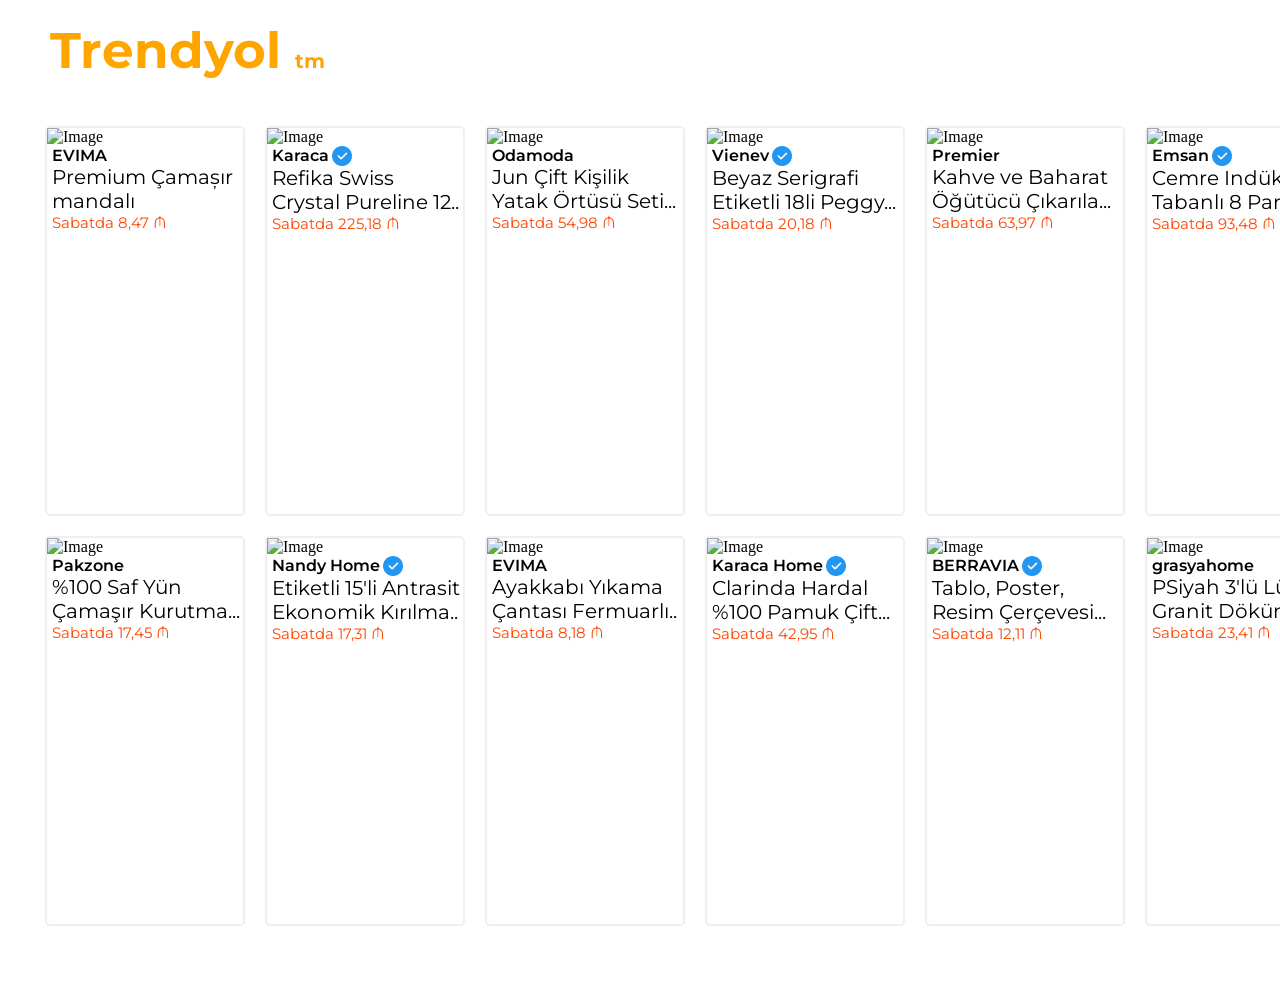
==== index.html @ 54398811 "first commit" ====
<!DOCTYPE html>
<html lang="en">
<head>
    <meta charset="UTF-8">
    <meta name="viewport" content="width=device-width, initial-scale=1.0">
    <link rel="stylesheet" href="./style.css">
    <title>kachowww</title>
</head>
<body>

    <h1>Trendyol <span>tm</span></h1>

    
    <div class="all-items">
        <div class="first-item boxes">
            <div class="image">
                <img src="https://cdn.dsmcdn.com/ty1922/prod/QC_PREP/20260608/00/0aded602-3ca5-3fa8-ba98-977af8912da9/1_org_zoom.jpg" alt="Image">
            </div>

            <div class="brand1">
                <p class="brand">EVIMA</p>

                <!-- <img src="./images/check.png" alt=""> -->
            </div>

            <div class="name">
                <p>Premium Çamașır mandalı</p>
                <p class="price">Sabatda 8,47 ₼</p>
            </div>
        </div>

        <div class="first-item boxes">
            <div class="image">
                <img src="https://cdn.dsmcdn.com/mnresize/620/920/ty1957/prod/QC_ENRICHMENT/20260911/15/402eaffc-b68f-30a2-90b9-9aa2d2097036/1_org_zoom.jpg" alt="Image">
            </div>

            <div class="brand1">
                <p class="brand">Karaca</p>

                <img src="./images/check.png" alt="">
            </div>

            <div class="name">
                <p>Refika Swiss Crystal Pureline 12..</p>
                <p class="price">Sabatda 225,18 ₼</p>
            </div>
        </div>


        <div class="first-item boxes">
            <div class="image">
                <img src="https://cdn.dsmcdn.com/mnresize/620/920/ty1694/prod/QC_PREP/20250615/13/5dc47fe9-07b8-3ac6-9a8b-139fb96290ff/1_org_zoom.jpg" alt="Image">
            </div>

            <div class="brand1">
                <p class="brand">Odamoda</p>

                <!-- <img src="./images/check.png" alt=""> -->
            </div>

            <div class="name">
                <p>Jun Çift Kişilik Yatak Örtüsü Seti...</p>
                <p class="price">Sabatda 54,98 ₼</p>
            </div>
        </div>


        <div class="first-item boxes">
            <div class="image">
                <img src="https://cdn.dsmcdn.com/mnresize/620/920/ty1665/prod/QC/20250422/21/53f4c7ca-aa16-369a-8715-70b47365ca45/1_org_zoom.jpg" alt="Image">
            </div>

            <div class="brand1">
                <p class="brand">Vienev</p>

                <img src="./images/check.png" alt="">
            </div>

            <div class="name">
                <p>Beyaz Serigrafi Etiketli 18li Peggy...</p>
                <p class="price">Sabatda 20,18 ₼</p>
            </div>
        </div>


        <div class="first-item boxes">
            <div class="image">
                <img src="https://cdn.dsmcdn.com/mnresize/620/920/ty1911/prod/QC_PREP/20260522/16/b3c61044-be6c-3904-9fce-cd461a072479/1_org_zoom.jpg" alt="Image">
            </div>

            <div class="brand1">
                <p class="brand">Premier</p>

                <!-- <img src="./images/check.png" alt=""> -->
            </div>

            <div class="name">
                <p>Kahve ve Baharat Öğütücü Çıkarıla...</p>
                <p class="price">Sabatda 63,97 ₼</p>
            </div>
        </div>

        <div class="first-item boxes">
            <div class="image">
                <img src="https://cdn.dsmcdn.com/mnresize/620/920/ty1716/product/media/images/prod/PIM/20250729/06/0e07f423-cfc4-407a-a5cd-0a0255333762/1_org_zoom.jpg" alt="Image">
            </div>

            <div class="brand1">
                <p class="brand">Emsan</p>

                <img src="./images/check.png" alt="">
            </div>

            <div class="name">
                <p>Cemre Indüksiyon Tabanlı 8 Parça...</p>
                <p class="price">Sabatda 93,48 ₼</p>
            </div>
        </div>
        <div class="first-item boxes">
            <div class="image">
                <img src="https://cdn.dsmcdn.com/mnresize/620/920/ty1939/prod/QC_ENRICHMENT/20260729/22/d94cd855-91d3-3b2e-add8-26eb8dd95380/1_org_zoom.jpg" alt="Image">
            </div>

            <div class="brand1">
                <p class="brand">Pakzone</p>

                <!-- <img src="./images/check.png" alt=""> -->
            </div>

            <div class="name">
                <p>%100 Saf Yün Çamaşır Kurutma...</p>
                <p class="price">Sabatda 17,45 ₼</p>
            </div>
        </div>
        <div class="first-item boxes">
            <div class="image">
                <img src="https://cdn.dsmcdn.com/mnresize/620/920/ty1954/prod/QC_ENRICHMENT/20260907/17/1d6b7cf5-cc33-3091-bbfc-1709e9ca0257/1_org_zoom.jpg" alt="Image">
            </div>

            <div class="brand1">
                <p class="brand">Nandy Home</p>

                <img src="./images/check.png" alt="">
            </div>

            <div class="name">
                <p>Etiketli 15'li Antrasit Ekonomik Kırılma..</p>
                <p class="price">Sabatda 17,31 ₼</p>
            </div>
        </div>
        <div class="first-item boxes">
            <div class="image">
                <img src="https://cdn.dsmcdn.com/mnresize/620/920/ty1956/prod/QC_ENRICHMENT/20260915/15/c84991e1-ecdb-35fa-8ef6-a4620636e8b9/1_org_zoom.jpg" alt="Image">
            </div>

            <div class="brand1">
                <p class="brand">EVIMA</p>

                <!-- <img src="./images/check.png" alt=""> -->
            </div>

            <div class="name">
                <p>Ayakkabı Yıkama Çantası Fermuarlı..</p>
                <p class="price">Sabatda 8,18 ₼</p>
            </div>
        </div>
        <div class="first-item boxes">
            <div class="image">
                <img src="https://cdn.dsmcdn.com/mnresize/620/920/ty1000440/product/media/images/prod/PIM/20260826/11/bf0b8d21-7319-4319-b54e-b631068f18c0/1_org_zoom.jpg" alt="Image">
            </div>

            <div class="brand1">
                <p class="brand">Karaca Home</p>

                <img src="./images/check.png" alt="">
            </div>

            <div class="name">
                <p>Clarinda Hardal %100 Pamuk Çift...</p> 
                <p class="price">Sabatda 42,95 ₼</p>
            </div>
        </div>
        <div class="first-item boxes">
            <div class="image">
                <img src="https://cdn.dsmcdn.com/mnresize/620/920/ty1827/prod/QC_PREP/20260217/20/4908d2aa-f221-3c03-bd02-bcd42f1c89f1/1_org_zoom.jpg" alt="Image">
            </div>

            <div class="brand1">
                <p class="brand">BERRAVIA</p>

                <img src="./images/check.png" alt="">
            </div>

            <div class="name">
                <p>Tablo, Poster, Resim Çerçevesi...</p>
                <p class="price">Sabatda 12,11 ₼</p>
            </div>
        </div>
        <div class="first-item boxes">
            <div class="image">
                <img src="https://cdn.dsmcdn.com/mnresize/620/920/ty961/product/media/images/20230703/23/390751170/974857978/1/1_org_zoom.jpg" alt="Image">
            </div>

            <div class="brand1">
                <p class="brand">grasyahome</p>

                <!-- <img src="./images/check.png" alt=""> -->
            </div>

            <div class="name">
                <p>PSiyah 3'lü Lüx Granit Döküm Sa..</p>
                <p class="price">Sabatda 23,41 ₼</p>
            </div>
        </div>
    </div>
</body>
</html>
---- style.css ----
*{
    margin: 0px;
    padding: 0px;
    box-sizing: border-box;
}

@font-face {
    font-family: "name";
    src: url(./fonts/Montserrat-VariableFont_wght.ttf);
}

h1{
    padding-left: 50px;
    padding-top: 20px;
    font-size: 50px;
    font-family: "name";
    color: orange;
}

span{
    font-size: 20px;
}

.all-items{
    width: 1315px;
    height: 820px;
    margin: 45px;
    display: flex;
    flex-wrap: wrap;
    gap: 20px;
    align-content: flex-start;
    /* border: 5px solid black; */
}

.boxes{
    width: 200px;
    height: 390px;
    border: 2px solid rgb(239, 239, 239);
    border-radius: 5px;
}

.image :nth-child(1){
    width: 196.5px;
    height: 290px;
}

.brand{
    font-weight: 600;
    font-family: "name";
}

.brand1 :nth-child(2){
    width: 20px;
    height: 20px;
}

.brand1{
    display: flex;
    padding-left: 5px;
    gap: 3px;
}


.name{
    padding-left: 5px;
    font-family: "name";
    font-size: 20px;
}

.price{
    color: orangered;
    font-size: 15px;
}
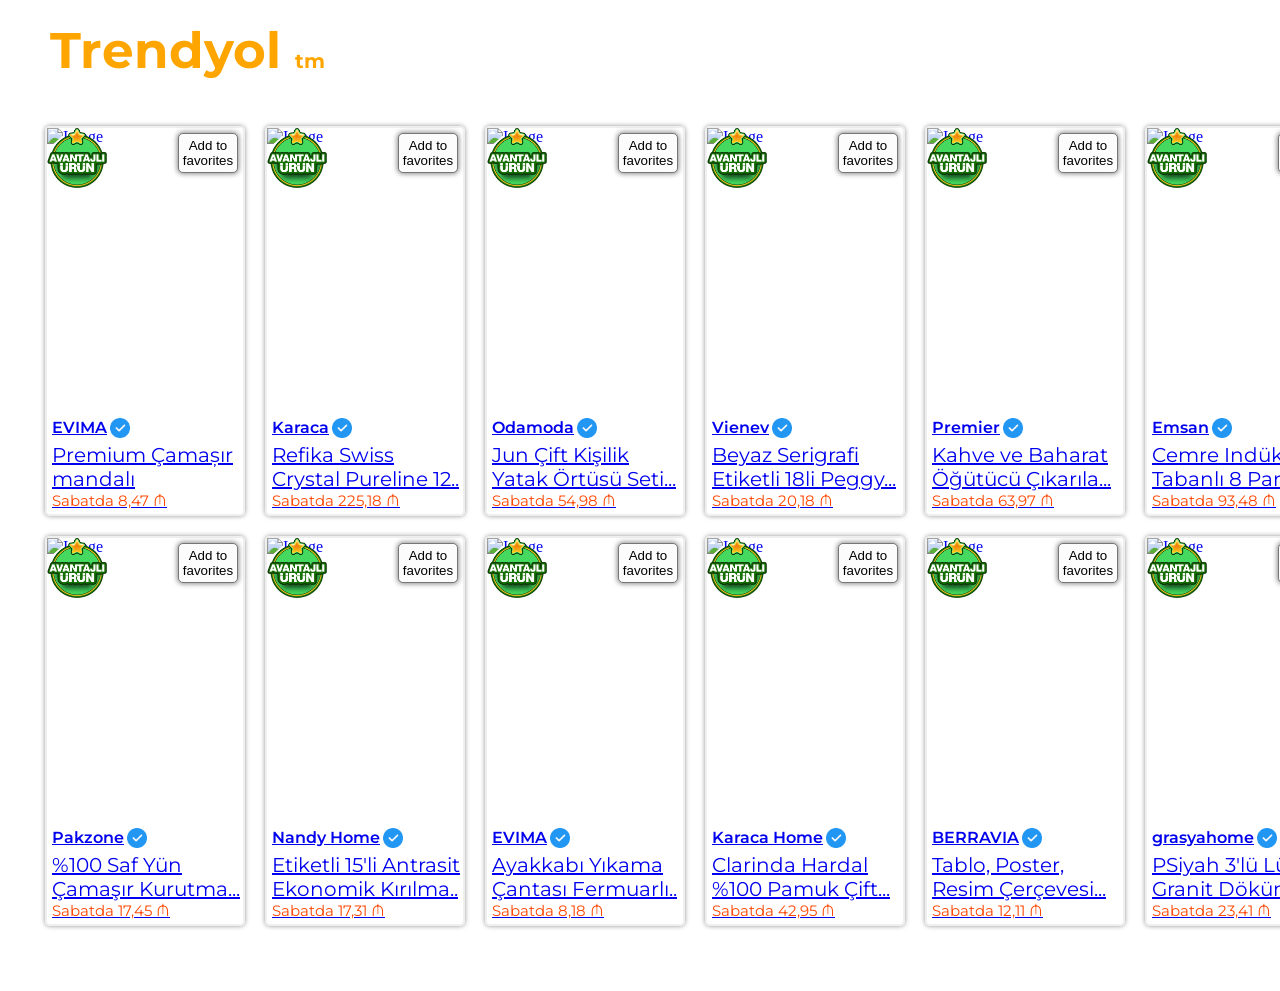
==== commit 74230168: "second commit" ====
--- a/index.html
+++ b/index.html
@@ -12,206 +12,283 @@
 
     
     <div class="all-items">
-        <div class="first-item boxes">
-            <div class="image">
-                <img src="https://cdn.dsmcdn.com/ty1922/prod/QC_PREP/20260608/00/0aded602-3ca5-3fa8-ba98-977af8912da9/1_org_zoom.jpg" alt="Image">
-            </div>
-
-            <div class="brand1">
-                <p class="brand">EVIMA</p>
-
-                <!-- <img src="./images/check.png" alt=""> -->
-            </div>
-
-            <div class="name">
-                <p>Premium Çamașır mandalı</p>
-                <p class="price">Sabatda 8,47 ₼</p>
-            </div>
-        </div>
-
-        <div class="first-item boxes">
-            <div class="image">
-                <img src="https://cdn.dsmcdn.com/mnresize/620/920/ty1957/prod/QC_ENRICHMENT/20260911/15/402eaffc-b68f-30a2-90b9-9aa2d2097036/1_org_zoom.jpg" alt="Image">
-            </div>
-
-            <div class="brand1">
-                <p class="brand">Karaca</p>
-
-                <img src="./images/check.png" alt="">
-            </div>
-
-            <div class="name">
-                <p>Refika Swiss Crystal Pureline 12..</p>
-                <p class="price">Sabatda 225,18 ₼</p>
-            </div>
-        </div>
-
-
-        <div class="first-item boxes">
-            <div class="image">
-                <img src="https://cdn.dsmcdn.com/mnresize/620/920/ty1694/prod/QC_PREP/20250615/13/5dc47fe9-07b8-3ac6-9a8b-139fb96290ff/1_org_zoom.jpg" alt="Image">
-            </div>
-
-            <div class="brand1">
-                <p class="brand">Odamoda</p>
-
-                <!-- <img src="./images/check.png" alt=""> -->
-            </div>
-
-            <div class="name">
-                <p>Jun Çift Kişilik Yatak Örtüsü Seti...</p>
-                <p class="price">Sabatda 54,98 ₼</p>
-            </div>
-        </div>
-
-
-        <div class="first-item boxes">
-            <div class="image">
-                <img src="https://cdn.dsmcdn.com/mnresize/620/920/ty1665/prod/QC/20250422/21/53f4c7ca-aa16-369a-8715-70b47365ca45/1_org_zoom.jpg" alt="Image">
-            </div>
-
-            <div class="brand1">
-                <p class="brand">Vienev</p>
-
-                <img src="./images/check.png" alt="">
-            </div>
-
-            <div class="name">
-                <p>Beyaz Serigrafi Etiketli 18li Peggy...</p>
-                <p class="price">Sabatda 20,18 ₼</p>
-            </div>
-        </div>
-
-
-        <div class="first-item boxes">
-            <div class="image">
-                <img src="https://cdn.dsmcdn.com/mnresize/620/920/ty1911/prod/QC_PREP/20260522/16/b3c61044-be6c-3904-9fce-cd461a072479/1_org_zoom.jpg" alt="Image">
-            </div>
-
-            <div class="brand1">
-                <p class="brand">Premier</p>
-
-                <!-- <img src="./images/check.png" alt=""> -->
-            </div>
-
-            <div class="name">
-                <p>Kahve ve Baharat Öğütücü Çıkarıla...</p>
-                <p class="price">Sabatda 63,97 ₼</p>
-            </div>
-        </div>
-
-        <div class="first-item boxes">
-            <div class="image">
-                <img src="https://cdn.dsmcdn.com/mnresize/620/920/ty1716/product/media/images/prod/PIM/20250729/06/0e07f423-cfc4-407a-a5cd-0a0255333762/1_org_zoom.jpg" alt="Image">
-            </div>
-
-            <div class="brand1">
-                <p class="brand">Emsan</p>
-
-                <img src="./images/check.png" alt="">
-            </div>
-
-            <div class="name">
-                <p>Cemre Indüksiyon Tabanlı 8 Parça...</p>
-                <p class="price">Sabatda 93,48 ₼</p>
-            </div>
-        </div>
-        <div class="first-item boxes">
-            <div class="image">
-                <img src="https://cdn.dsmcdn.com/mnresize/620/920/ty1939/prod/QC_ENRICHMENT/20260729/22/d94cd855-91d3-3b2e-add8-26eb8dd95380/1_org_zoom.jpg" alt="Image">
-            </div>
-
-            <div class="brand1">
-                <p class="brand">Pakzone</p>
-
-                <!-- <img src="./images/check.png" alt=""> -->
-            </div>
-
-            <div class="name">
-                <p>%100 Saf Yün Çamaşır Kurutma...</p>
-                <p class="price">Sabatda 17,45 ₼</p>
-            </div>
-        </div>
-        <div class="first-item boxes">
-            <div class="image">
-                <img src="https://cdn.dsmcdn.com/mnresize/620/920/ty1954/prod/QC_ENRICHMENT/20260907/17/1d6b7cf5-cc33-3091-bbfc-1709e9ca0257/1_org_zoom.jpg" alt="Image">
-            </div>
-
-            <div class="brand1">
-                <p class="brand">Nandy Home</p>
-
-                <img src="./images/check.png" alt="">
-            </div>
-
-            <div class="name">
-                <p>Etiketli 15'li Antrasit Ekonomik Kırılma..</p>
-                <p class="price">Sabatda 17,31 ₼</p>
-            </div>
-        </div>
-        <div class="first-item boxes">
-            <div class="image">
-                <img src="https://cdn.dsmcdn.com/mnresize/620/920/ty1956/prod/QC_ENRICHMENT/20260915/15/c84991e1-ecdb-35fa-8ef6-a4620636e8b9/1_org_zoom.jpg" alt="Image">
-            </div>
-
-            <div class="brand1">
-                <p class="brand">EVIMA</p>
-
-                <!-- <img src="./images/check.png" alt=""> -->
-            </div>
-
-            <div class="name">
-                <p>Ayakkabı Yıkama Çantası Fermuarlı..</p>
-                <p class="price">Sabatda 8,18 ₼</p>
-            </div>
-        </div>
-        <div class="first-item boxes">
-            <div class="image">
-                <img src="https://cdn.dsmcdn.com/mnresize/620/920/ty1000440/product/media/images/prod/PIM/20260826/11/bf0b8d21-7319-4319-b54e-b631068f18c0/1_org_zoom.jpg" alt="Image">
-            </div>
-
-            <div class="brand1">
-                <p class="brand">Karaca Home</p>
-
-                <img src="./images/check.png" alt="">
-            </div>
-
-            <div class="name">
-                <p>Clarinda Hardal %100 Pamuk Çift...</p> 
-                <p class="price">Sabatda 42,95 ₼</p>
-            </div>
-        </div>
-        <div class="first-item boxes">
-            <div class="image">
-                <img src="https://cdn.dsmcdn.com/mnresize/620/920/ty1827/prod/QC_PREP/20260217/20/4908d2aa-f221-3c03-bd02-bcd42f1c89f1/1_org_zoom.jpg" alt="Image">
-            </div>
-
-            <div class="brand1">
-                <p class="brand">BERRAVIA</p>
-
-                <img src="./images/check.png" alt="">
-            </div>
-
-            <div class="name">
-                <p>Tablo, Poster, Resim Çerçevesi...</p>
-                <p class="price">Sabatda 12,11 ₼</p>
-            </div>
-        </div>
-        <div class="first-item boxes">
-            <div class="image">
-                <img src="https://cdn.dsmcdn.com/mnresize/620/920/ty961/product/media/images/20230703/23/390751170/974857978/1/1_org_zoom.jpg" alt="Image">
-            </div>
-
-            <div class="brand1">
-                <p class="brand">grasyahome</p>
-
-                <!-- <img src="./images/check.png" alt=""> -->
-            </div>
-
-            <div class="name">
-                <p>PSiyah 3'lü Lüx Granit Döküm Sa..</p>
-                <p class="price">Sabatda 23,41 ₼</p>
-            </div>
-        </div>
+        <a href="https://www.trendyol.com/evima/premium-camasir-mandali-kirilmaz-yaysiz-dayanikli-mandal-seti-p-1154044651?boutiqueId=61&merchantId=340740" target="_blank">
+            <div class="first-item boxes">
+                <div class="image">
+                    <img src="https://cdn.dsmcdn.com/ty1922/prod/QC_PREP/20260608/00/0aded602-3ca5-3fa8-ba98-977af8912da9/1_org_zoom.jpg" alt="Image">
+
+                    <img src="./images/logo thingy.webp" alt="logo">
+
+                    <button type="button" class="button1">Add to favorites</button>
+                </div>
+
+                <div class="brand1">
+                    <p class="brand">EVIMA</p>
+
+                    <img src="./images/check.png" alt="">
+                </div>
+
+                <div class="name">
+                    <p>Premium Çamașır mandalı</p>
+                    <p class="price">Sabatda 8,47 ₼</p>
+                </div>
+            </div>
+        </a>
+
+        <a href="https://www.trendyol.com/karaca/x-refika-swiss-crystal-pureline-12-parca-tencere-ve-tava-seti-almond-cream-servis-seti-hediyeli-p-988795658?boutiqueId=61&merchantId=253958" target="_blank">
+            <div class="first-item boxes">
+                <div class="image">
+                    <img src="https://cdn.dsmcdn.com/mnresize/620/920/ty1957/prod/QC_ENRICHMENT/20260911/15/402eaffc-b68f-30a2-90b9-9aa2d2097036/1_org_zoom.jpg" alt="Image">
+
+                    <img src="./images/logo thingy.webp" alt="logo">
+
+                        <button type="button" class="button1">Add to favorites</button>
+                </div>
+
+                <div class="brand1">
+                    <p class="brand">Karaca</p>
+
+                    <img src="./images/check.png" alt="">
+                </div>
+
+                <div class="name">
+                    <p>Refika Swiss Crystal Pureline 12..</p>
+                    <p class="price">Sabatda 225,18 ₼</p>
+                </div>
+            </div>
+        </a>
+
+        <a href="https://www.trendyol.com/odamoda/jun-cift-kisilik-yatak-ortusu-seti-ekru-iskandinav-bohem-puskullu-ortu-takimi-sik-kutu-ve-paket-p-945029984?boutiqueId=61&merchantId=275907" target="_blank">
+            <div class="first-item boxes">
+                <div class="image">
+                    <img src="https://cdn.dsmcdn.com/mnresize/620/920/ty1694/prod/QC_PREP/20250615/13/5dc47fe9-07b8-3ac6-9a8b-139fb96290ff/1_org_zoom.jpg" alt="Image">
+
+                    <img src="./images/logo thingy.webp" alt="logo">
+
+                        <button type="button" class="button1">Add to favorites</button>
+                </div>
+
+                <div class="brand1">
+                    <p class="brand">Odamoda</p>
+
+                    <img src="./images/check.png" alt="">
+                </div>
+
+                <div class="name">
+                    <p>Jun Çift Kişilik Yatak Örtüsü Seti...</p>
+                    <p class="price">Sabatda 54,98 ₼</p>
+                </div>
+            </div>
+        </a>
+
+        <a href="https://www.trendyol.com/vienev/beyaz-serigrafi-etiketli-18li-peggy-kare-erzak-ve-baharat-full-set-6x-1-75-12x-0-45-ant-p-744343821?boutiqueId=61&merchantId=311243" target="_blank">
+            <div class="first-item boxes">
+                <div class="image">
+                    <img src="https://cdn.dsmcdn.com/mnresize/620/920/ty1665/prod/QC/20250422/21/53f4c7ca-aa16-369a-8715-70b47365ca45/1_org_zoom.jpg" alt="Image">
+
+                    <img src="./images/logo thingy.webp" alt="logo">
+
+                        <button type="button" class="button1">Add to favorites</button>
+                </div>
+
+                <div class="brand1">
+                    <p class="brand">Vienev</p>
+
+                    <img src="./images/check.png" alt="">
+                </div>
+
+                <div class="name">
+                    <p>Beyaz Serigrafi Etiketli 18li Peggy...</p>
+                    <p class="price">Sabatda 20,18 ₼</p>
+                </div>
+            </div>
+        </a>
+
+        <a href="https://www.trendyol.com/sinbo/scm-2997-kahve-baharat-ogutucu-gold-p-933617238?boutiqueId=61&merchantId=143760" target="_blank">
+            <div class="first-item boxes">
+                <div class="image">
+                    <img src="https://cdn.dsmcdn.com/mnresize/620/920/ty1911/prod/QC_PREP/20260522/16/b3c61044-be6c-3904-9fce-cd461a072479/1_org_zoom.jpg" alt="Image">
+
+                    <img src="./images/logo thingy.webp" alt="logo">
+
+                        <button type="button" class="button1">Add to favorites</button>
+                </div>
+
+                <div class="brand1">
+                    <p class="brand">Premier</p>
+
+                    <img src="./images/check.png" alt="">
+                </div>
+
+                <div class="name">
+                    <p>Kahve ve Baharat Öğütücü Çıkarıla...</p>
+                    <p class="price">Sabatda 63,97 ₼</p>
+                </div>
+            </div>
+        </a>
+
+        <a href="https://www.trendyol.com/sinbo/scm-2997-kahve-baharat-ogutucu-gold-p-933617238?boutiqueId=61&merchantId=143760" target="_blank">
+            <div class="first-item boxes">
+                <div class="image">
+                    <img src="https://cdn.dsmcdn.com/mnresize/620/920/ty1716/product/media/images/prod/PIM/20250729/06/0e07f423-cfc4-407a-a5cd-0a0255333762/1_org_zoom.jpg" alt="Image">
+
+                    <img src="./images/logo thingy.webp" alt="logo">
+
+                    <button type="button" class="button1">Add to favorites</button>
+
+                    
+                </div>
+
+                <div class="brand1">
+                    <p class="brand">Emsan</p>
+
+                    <img src="./images/check.png" alt="">
+                </div>
+
+                <div class="name">
+                    <p>Cemre Indüksiyon Tabanlı 8 Parça...</p>
+                    <p class="price">Sabatda 93,48 ₼</p>
+                </div>
+            </div>
+        </a>
+
+        <a href="https://www.trendyol.com/emsan/cemre-induksiyon-tabanli-8-parca-celik-tencere-seti-p-2288982?boutiqueId=689733&merchantId=968" target="_blank">
+            <div class="first-item boxes">
+                <div class="image">
+                    <img src="https://cdn.dsmcdn.com/mnresize/620/920/ty1939/prod/QC_ENRICHMENT/20260729/22/d94cd855-91d3-3b2e-add8-26eb8dd95380/1_org_zoom.jpg" alt="Image">
+
+                    <img src="./images/logo thingy.webp" alt="logo">
+
+                        <button type="button" class="button1">Add to favorites</button>
+                </div>
+
+                <div class="brand1">
+                    <p class="brand">Pakzone</p>
+
+                    <img src="./images/check.png" alt="">
+                </div>
+
+                <div class="name">
+                    <p>%100 Saf Yün Çamaşır Kurutma...</p>
+                    <p class="price">Sabatda 17,45 ₼</p>
+                </div>
+            </div>
+        </a>
+
+        <a href="https://www.trendyol.com/pakzone/100-saf-yun-camasir-kurutma-toplari-dogal-yumusatici-kurutma-makinesi-icin-3-adet-p-1177469647?boutiqueId=61&merchantId=176892" target="_blank">
+            <div class="first-item boxes">
+                <div class="image">
+                    <img src="https://cdn.dsmcdn.com/mnresize/620/920/ty1954/prod/QC_ENRICHMENT/20260907/17/1d6b7cf5-cc33-3091-bbfc-1709e9ca0257/1_org_zoom.jpg" alt="Image">
+
+                    <img src="./images/logo thingy.webp" alt="logo">
+
+                        <button type="button" class="button1">Add to favorites</button>
+                </div>
+
+                <div class="brand1">
+                    <p class="brand">Nandy Home</p>
+
+                    <img src="./images/check.png" alt="">
+                </div>
+
+                <div class="name">
+                    <p>Etiketli 15'li Antrasit Ekonomik Kırılma..</p>
+                    <p class="price">Sabatda 17,31 ₼</p>
+                </div>
+            </div>
+        </a>
+        
+        <a href="https://www.trendyol.com/evima/ayakkabi-yikama-cantasi-fermuarli-beyaz-mikrofiber-koruyucu-camasir-filesi-p-952278058?boutiqueId=61&merchantId=340740" target="_blank">
+            <div class="first-item boxes">
+                <div class="image">
+                    <img src="https://cdn.dsmcdn.com/mnresize/620/920/ty1956/prod/QC_ENRICHMENT/20260915/15/c84991e1-ecdb-35fa-8ef6-a4620636e8b9/1_org_zoom.jpg" alt="Image">
+
+                    <img src="./images/logo thingy.webp" alt="logo">
+
+                        <button type="button" class="button1">Add to favorites</button>
+                </div>
+
+                <div class="brand1">
+                    <p class="brand">EVIMA</p>
+
+                    <img src="./images/check.png" alt="">
+                </div>
+
+                <div class="name">
+                    <p>Ayakkabı Yıkama Çantası Fermuarlı..</p>
+                    <p class="price">Sabatda 8,18 ₼</p>
+                </div>
+            </div>
+        </a>
+
+        <a href="https://www.trendyol.com/karaca-home/clarinda-hardal-100-pamuk-cift-kisilik-lastik-carsafli-nevresim-takimi-p-55781628?boutiqueId=61&merchantId=250713" target="_blank">
+            <div class="first-item boxes">
+                <div class="image">
+                    <img src="https://cdn.dsmcdn.com/mnresize/620/920/ty1000440/product/media/images/prod/PIM/20260826/11/bf0b8d21-7319-4319-b54e-b631068f18c0/1_org_zoom.jpg" alt="Image">
+
+                    <img src="./images/logo thingy.webp" alt="logo">
+
+                        <button type="button" class="button1">Add to favorites</button>
+                </div>
+
+                <div class="brand1">
+                    <p class="brand">Karaca Home</p>
+
+                    <img src="./images/check.png" alt="">
+                </div>
+
+                <div class="name">
+                    <p>Clarinda Hardal %100 Pamuk Çift...</p> 
+                    <p class="price">Sabatda 42,95 ₼</p>
+                </div>
+            </div>
+        </a>
+
+        <a href="https://www.trendyol.com/homepack/beyaz-cerceveli-poster-cerceve-bos-cerceve-resim-cercevesi-beyaz-cerceve-p-1105549290?boutiqueId=61&merchantId=221004" target="_blank">
+            <div class="first-item boxes">
+                <div class="image">
+                    <img src="https://cdn.dsmcdn.com/mnresize/620/920/ty1827/prod/QC_PREP/20260217/20/4908d2aa-f221-3c03-bd02-bcd42f1c89f1/1_org_zoom.jpg" alt="Image">
+
+                    <img src="./images/logo thingy.webp" alt="logo">
+
+                        <button type="button" class="button1">Add to favorites</button>
+                </div>
+
+                <div class="brand1">
+                    <p class="brand">BERRAVIA</p>
+
+                    <img src="./images/check.png" alt="">
+                </div>
+
+                <div class="name">
+                    <p>Tablo, Poster, Resim Çerçevesi...</p>
+                    <p class="price">Sabatda 12,11 ₼</p>
+                </div>
+            </div>
+        </a>
+
+        <a href="https://www.trendyol.com/grasyahome/siyah-3-lu-lux-granit-dokum-sahan-seti-paslanmaz-celik-sahan-tava-seti-yumurta-tavasi-22-20-18cm-p-741018955?boutiqueId=61&merchantId=1155112" target="_blank">
+            <div class="first-item boxes">
+                <div class="image">
+                    <img src="https://cdn.dsmcdn.com/mnresize/620/920/ty961/product/media/images/20230703/23/390751170/974857978/1/1_org_zoom.jpg" alt="Image">
+
+                    <img src="./images/logo thingy.webp" alt="logo">
+
+                    <button type="button" class="button1">Add to favorites</button>
+                </div>
+
+                <div class="brand1">
+                    <p class="brand">grasyahome</p>
+
+                    <img src="./images/check.png" alt="">
+                </div>
+
+                <div class="name">
+                    <p>PSiyah 3'lü Lüx Granit Döküm Sa..</p>
+                    <p class="price">Sabatda 23,41 ₼</p>
+                </div>
+            </div>
+        </a>
     </div>
 </body>
 </html>
--- a/style.css
+++ b/style.css
@@ -37,27 +37,50 @@
     height: 390px;
     border: 2px solid rgb(239, 239, 239);
     border-radius: 5px;
+    box-shadow: 0px 0px 5px 0px rgb(147, 147, 147);
+    transition-duration: 0.5s;
+}
+
+.boxes:hover{
+    box-shadow: 0px 0px 10px 0px rgb(147, 147, 147);
+}
+
+.image{
+    position: relative;
 }
 
 .image :nth-child(1){
     width: 196.5px;
     height: 290px;
+    position: absolute;
+}
+
+.image :nth-child(2){
+    width: 60px;
+    height: 60px;
+    z-index: 1;
+    position: absolute;
 }
 
 .brand{
     font-weight: 600;
     font-family: "name";
+    /* margin-top: 300px; */
 }
 
 .brand1 :nth-child(2){
     width: 20px;
     height: 20px;
+    z-index: 2;
 }
 
 .brand1{
     display: flex;
     padding-left: 5px;
     gap: 3px;
+    width: 200px;
+    height: 25px;
+    margin-top: 290px;
 }
 
 
@@ -71,3 +94,24 @@
     color: orangered;
     font-size: 15px;
 }
+
+.button1{
+    position: absolute;
+    right: 5px;
+    top: 5px;
+    width: 60px;
+    height: 40px;
+    background-color: rgb(252, 252, 252);
+    border-radius: 5px;
+    border: 1px solid rgb(118, 118, 118);
+    box-shadow: 0px 0px 5px 1px rgb(142, 142, 142);
+    cursor: pointer;
+    transition-duration: 0.5s;
+}
+
+.button1:hover{
+    box-shadow: 0px 0px 10px 1px rgb(142, 142, 142);
+    color: white;
+    background-color: black;
+border: 1px solid white;
+}
